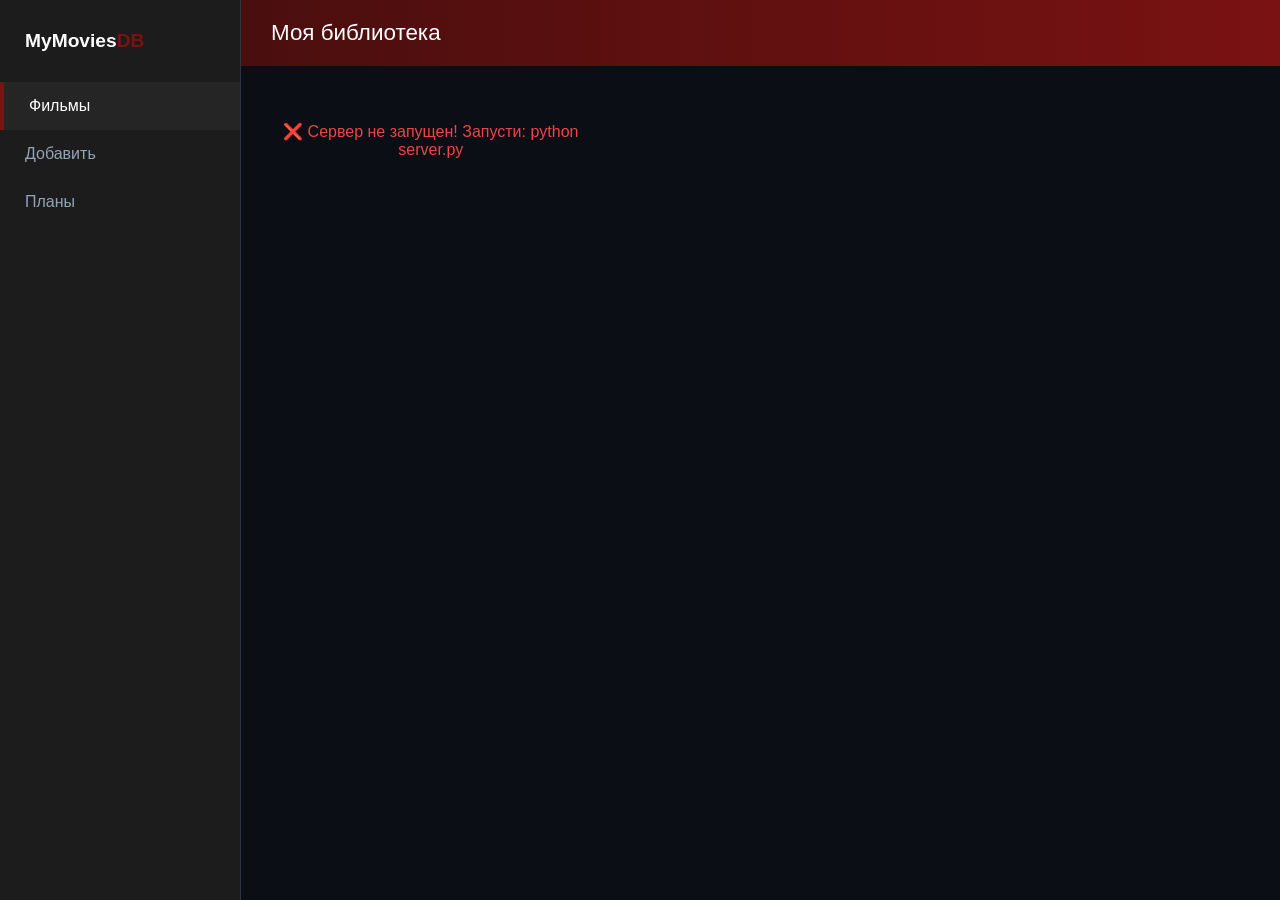
==== frontend/index.html @ deea830f "python2" ====
<!DOCTYPE html>
<html lang="ru">
<head>
    <meta charset="UTF-8">
    <meta name="viewport" content="width=device-width, initial-scale=1.0">
    <title>MyMovies</title>
    <link rel="stylesheet" href="style.css">
</head>
<body>
<nav class="sidebar">
    <div class="logo">MyMovies<span>DB</span></div>
    <a href="index.html" class="active">Фильмы</a>
    <a href="add_movie.html">Добавить</a>
    <a href="plans.html">Планы</a>
</nav>
<div class="main-content">
    <header>Моя библиотека</header>
    <main class="content-area">
        <div id="movie-list" class="movie-grid"></div>
    </main>
</div>

<script>
    const API_URL = 'http://localhost:8000/api';
    
    async function loadMovies() {
        try {
            const response = await fetch(`${API_URL}/movies`);
            const movies = await response.json();
            
            const container = document.getElementById('movie-list');
            
            if (movies.length === 0) {
                container.innerHTML = '<p style="text-align: center; color: #94a3b8;">Нет фильмов. Добавьте первый!</p>';
                return;
            }
            
            container.innerHTML = movies.map(movie => `
                <div class="movie-card">
                    <div class="poster-wrapper">
                        <img src="${movie.img || ''}" onerror="this.src='https://via.placeholder.com/300x450?text=No+Poster'">
                    </div>
                    <div class="card-info">
                        <h3>${escapeHtml(movie.title)}</h3>
                        <p style="font-size: 0.8rem; color: #a0a0a0;">
                            ${movie.year || '—'} 
                            <span class="status-badge">${movie.status || 'В планах'}</span>
                        </p>
                        <div class="stars">${movie.rating || '☆☆☆☆☆'}</div>
                        ${movie.genre ? `<p style="font-size: 0.7rem; color: #94a3b8;">${escapeHtml(movie.genre)}</p>` : ''}
                    </div>
                </div>
            `).join('');
        } catch (error) {
            console.error('Ошибка:', error);
            document.getElementById('movie-list').innerHTML = 
                '<p style="text-align: center; color: #ef4444;">❌ Сервер не запущен! Запусти: python server.py</p>';
        }
    }
    
    function escapeHtml(text) {
        const div = document.createElement('div');
        div.textContent = text;
        return div.innerHTML;
    }
    
    loadMovies();
</script>
</body>
</html>
---- frontend/style.css ----
:root {
    --bg-dark: #0b0e14;
    --sidebar-bg: #1c1c1c;
    --accent: #7a1212;
    --text-main: #ffffff;
    --text-dim: #94a3b8;
}

body {
    margin: 0;
    background-color: var(--bg-dark);
    color: var(--text-main);
    font-family: 'Inter', sans-serif;
    display: flex;
    height: 100vh;
}

.sidebar {
    width: 240px;
    background: var(--sidebar-bg);
    border-right: 1px solid #2d343f;
    display: flex;
    flex-direction: column;
}

.logo { padding: 30px 25px; font-weight: bold; font-size: 1.2rem; }
.logo span { color: var(--accent); }

.sidebar a {
    padding: 15px 25px;
    color: var(--text-dim);
    text-decoration: none;
    transition: 0.2s;
}

.sidebar a.active {
    color: #fff;
    background: #252525;
    border-left: 4px solid var(--accent);
}

.main-content { flex: 1; display: flex; flex-direction: column; }

header {
    background: linear-gradient(90deg, #4a0e0e, #7a1212);
    padding: 20px 30px;
    font-size: 1.4rem;
}

.content-area { padding: 40px; overflow-y: auto; }

.movie-grid {
    display: grid;
    grid-template-columns: repeat(auto-fill, minmax(240px, 1fr));
    gap: 30px;
}

.movie-card {
    background: #161a21;
    border-radius: 8px;
    border: 1px solid #2d343f;
    overflow: hidden;
}

.poster-wrapper img { width: 100%; height: 340px; object-fit: cover; }

.card-info { padding: 15px; }

.status-badge {
    background: #e67e22;
    color: #000;
    font-size: 0.7rem;
    padding: 2px 5px;
    font-weight: bold;
    border-radius: 3px;
}

.stars { color: #f1c40f; margin-top: 5px; }

.form-container { max-width: 800px; display: flex; flex-direction: column; gap: 20px; }
.row { display: flex; gap: 20px; }
.field { flex: 1; display: flex; flex-direction: column; gap: 8px; }
.field label { font-size: 0.7rem; color: var(--text-dim); }
input, select, textarea {
    background: #111827;
    border: 1px solid #1e293b;
    padding: 12px;
    color: #fff;
    border-radius: 4px;
}
.save-btn {
    background: var(--accent);
    color: #fff;
    border: none;
    padding: 15px;
    font-weight: bold;
    cursor: pointer;
    width: 200px;
        transition: all 0.2s;
}

.save-btn:hover {
    background: #9e1818;
    transform: scale(1.02);
}
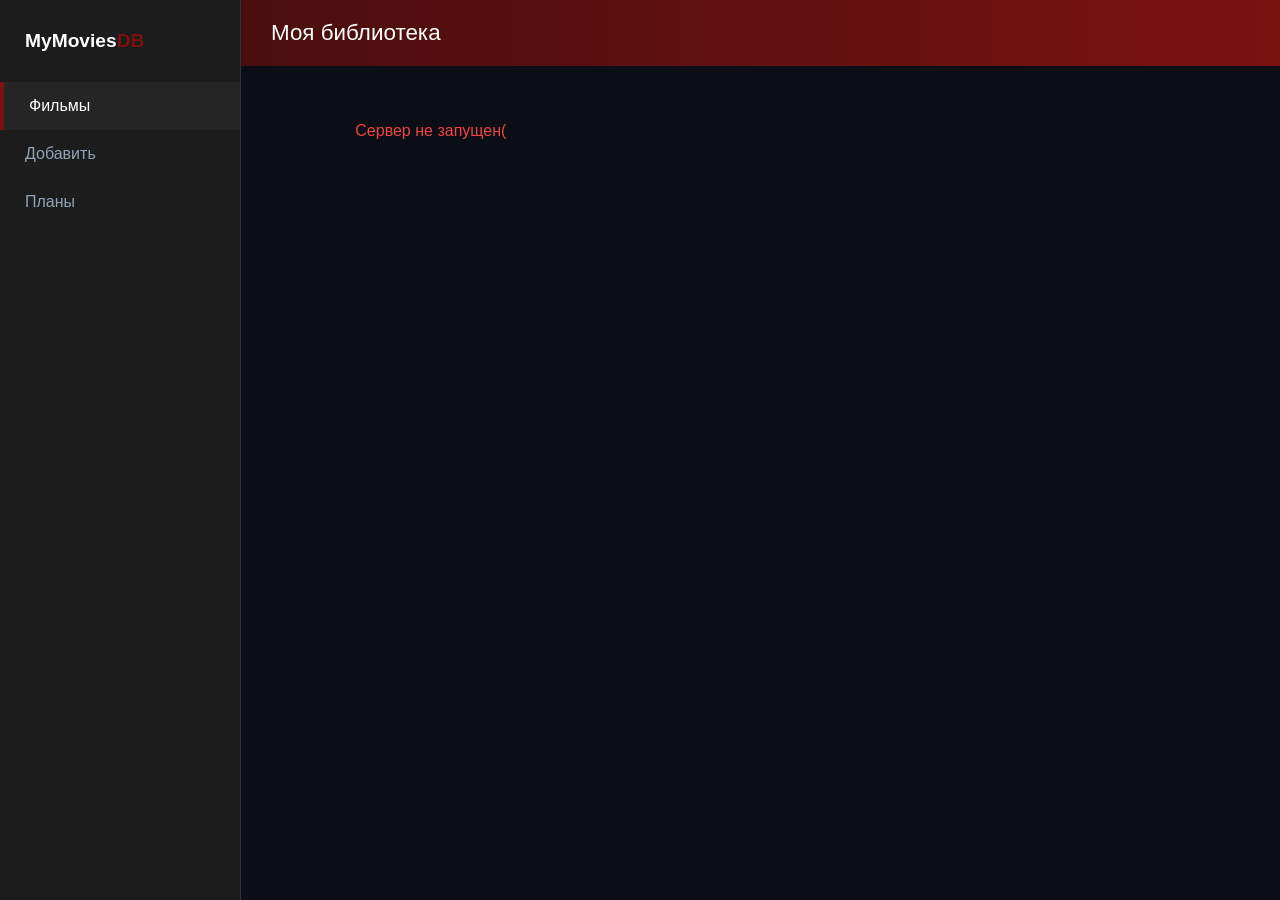
==== commit 866d5c5f: "python edit" ====
--- a/frontend/index.html
+++ b/frontend/index.html
@@ -9,6 +9,7 @@
 <body>
 <nav class="sidebar">
     <div class="logo">MyMovies<span>DB</span></div>
+    <!-- <a href="reg.jsx"> Регистрация </a> -->
     <a href="index.html" class="active">Фильмы</a>
     <a href="add_movie.html">Добавить</a>
     <a href="plans.html">Планы</a>
@@ -54,16 +55,9 @@
         } catch (error) {
             console.error('Ошибка:', error);
             document.getElementById('movie-list').innerHTML = 
-                '<p style="text-align: center; color: #ef4444;">❌ Сервер не запущен! Запусти: python server.py</p>';
+                '<p style="text-align: center; color: #ef4444;">Сервер не запущен(</p>';
         }
     }
-    
-    function escapeHtml(text) {
-        const div = document.createElement('div');
-        div.textContent = text;
-        return div.innerHTML;
-    }
-    
     loadMovies();
 </script>
 </body>
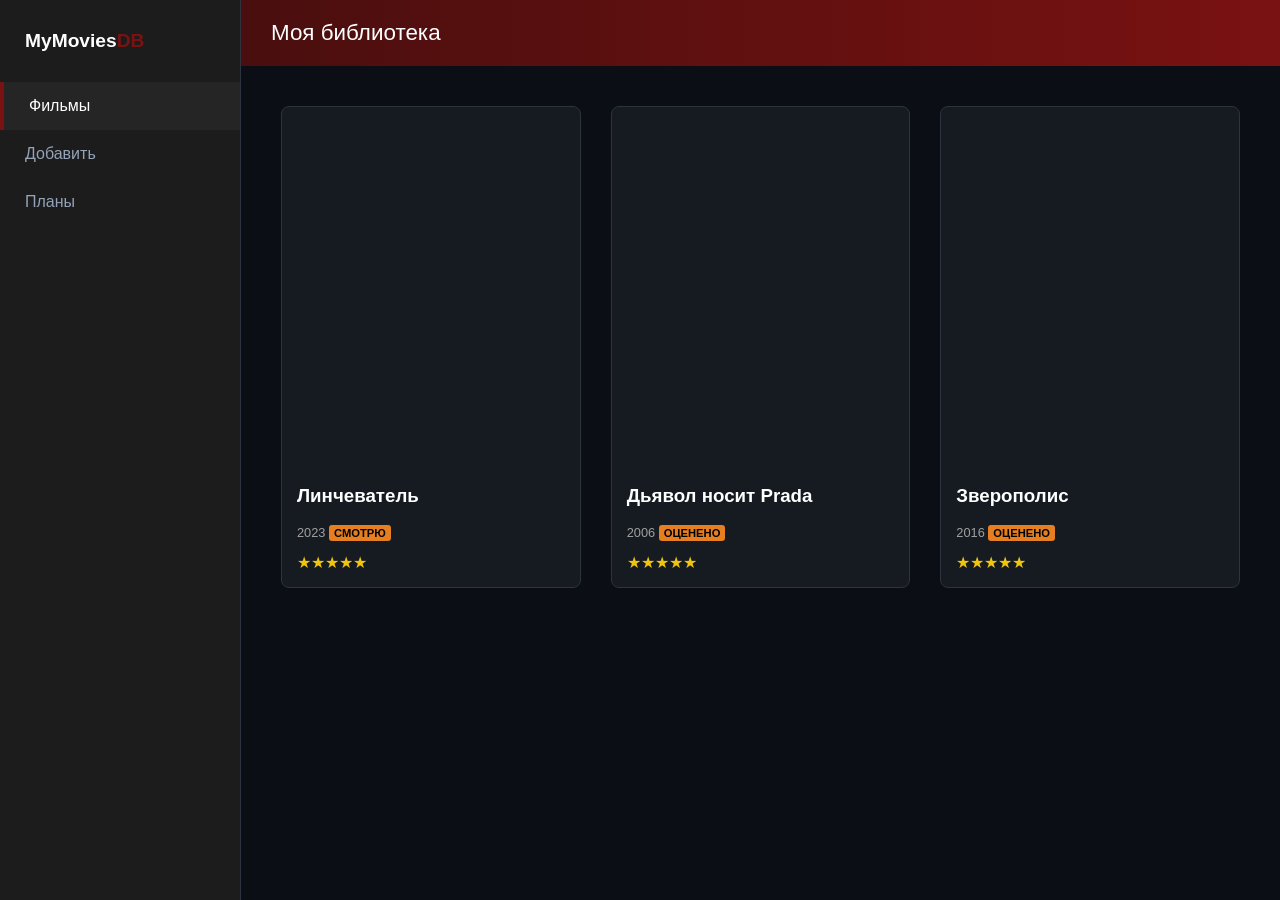
==== commit 162f62b4: "добавление сохранения фильмов и фикс ошибок" ====
--- a/frontend/index.html
+++ b/frontend/index.html
@@ -9,7 +9,6 @@
 <body>
 <nav class="sidebar">
     <div class="logo">MyMovies<span>DB</span></div>
-    <!-- <a href="reg.jsx"> Регистрация </a> -->
     <a href="index.html" class="active">Фильмы</a>
     <a href="add_movie.html">Добавить</a>
     <a href="plans.html">Планы</a>
@@ -21,44 +20,6 @@
     </main>
 </div>
 
-<script>
-    const API_URL = 'http://localhost:8000/api';
-    
-    async function loadMovies() {
-        try {
-            const response = await fetch(`${API_URL}/movies`);
-            const movies = await response.json();
-            
-            const container = document.getElementById('movie-list');
-            
-            if (movies.length === 0) {
-                container.innerHTML = '<p style="text-align: center; color: #94a3b8;">Нет фильмов. Добавьте первый!</p>';
-                return;
-            }
-            
-            container.innerHTML = movies.map(movie => `
-                <div class="movie-card">
-                    <div class="poster-wrapper">
-                        <img src="${movie.img || ''}" onerror="this.src='https://via.placeholder.com/300x450?text=No+Poster'">
-                    </div>
-                    <div class="card-info">
-                        <h3>${escapeHtml(movie.title)}</h3>
-                        <p style="font-size: 0.8rem; color: #a0a0a0;">
-                            ${movie.year || '—'} 
-                            <span class="status-badge">${movie.status || 'В планах'}</span>
-                        </p>
-                        <div class="stars">${movie.rating || '☆☆☆☆☆'}</div>
-                        ${movie.genre ? `<p style="font-size: 0.7rem; color: #94a3b8;">${escapeHtml(movie.genre)}</p>` : ''}
-                    </div>
-                </div>
-            `).join('');
-        } catch (error) {
-            console.error('Ошибка:', error);
-            document.getElementById('movie-list').innerHTML = 
-                '<p style="text-align: center; color: #ef4444;">Сервер не запущен(</p>';
-        }
-    }
-    loadMovies();
-</script>
+<script src="index.js"></script>
 </body>
 </html>
